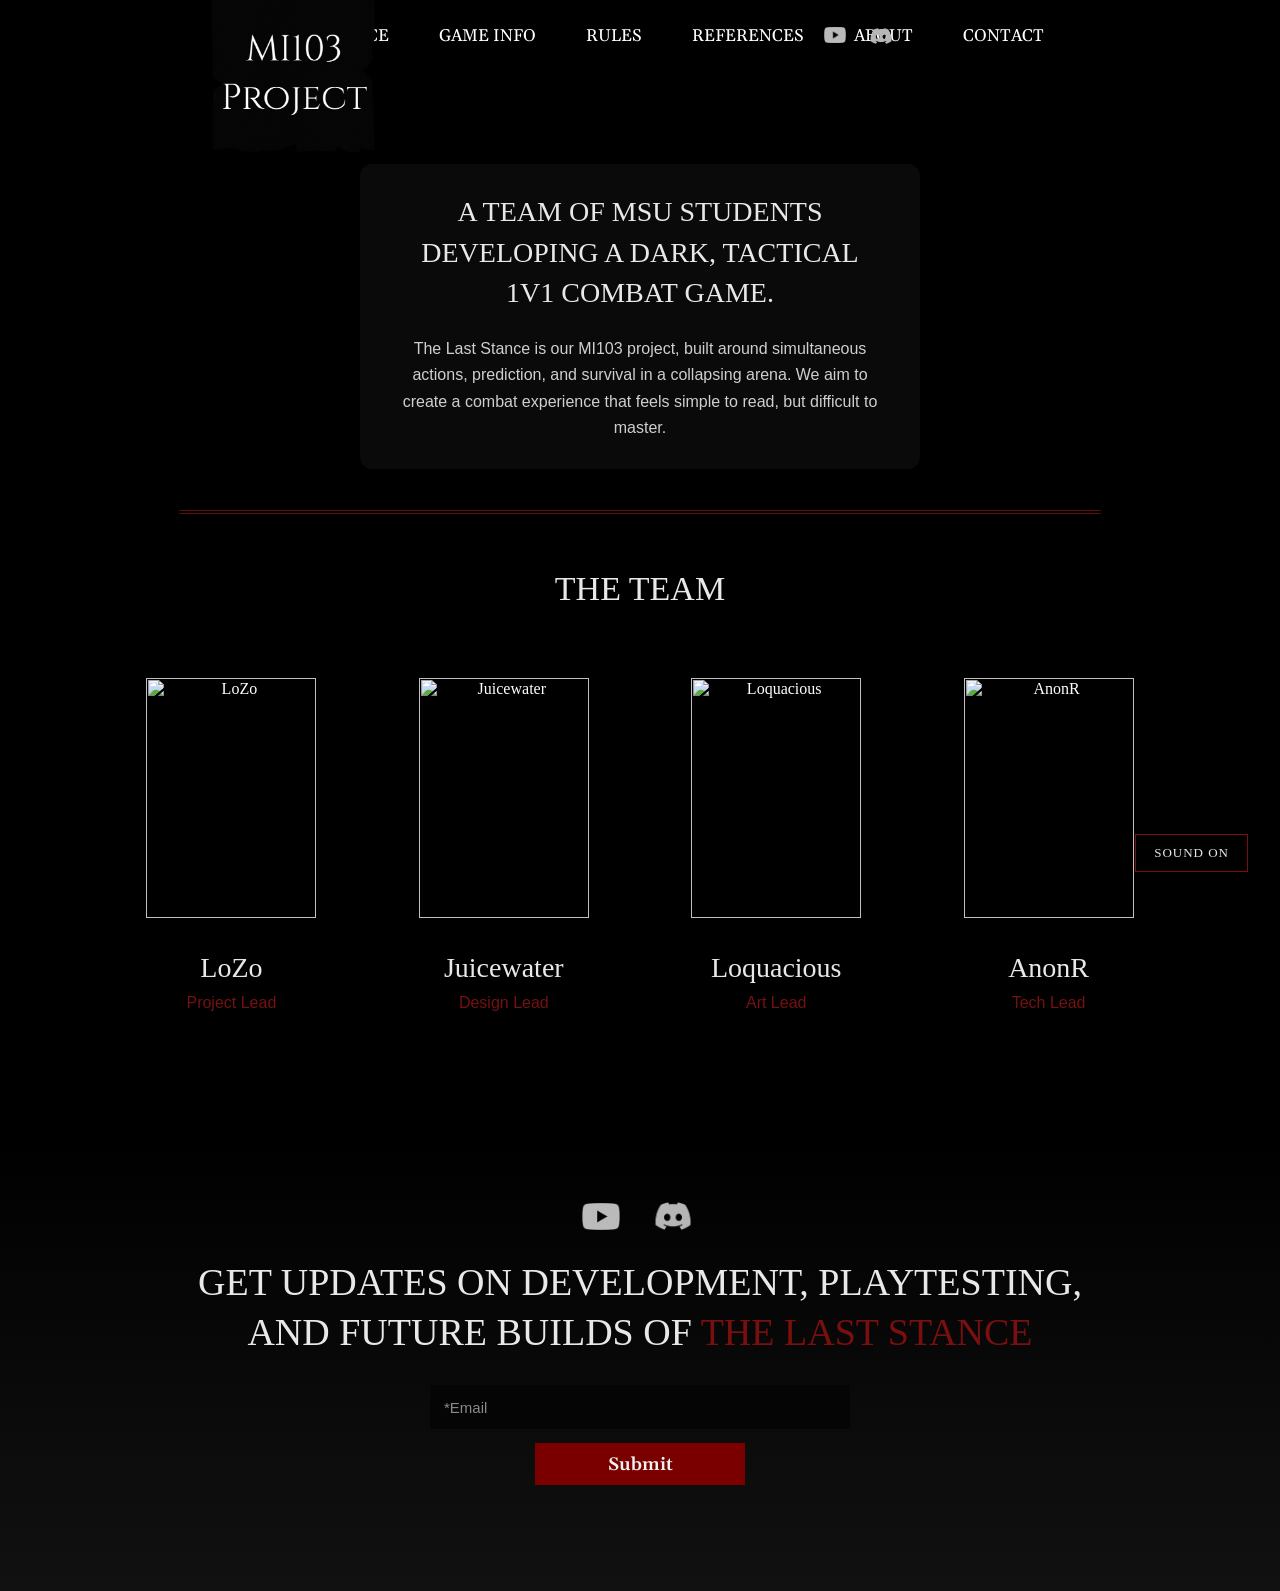
==== about.html @ fd165dd2 "Add files via upload" ====
<html>
    <head>
        <meta charset="UTF-8">
        <title>The Last Stance</title>
        <link rel="stylesheet" href="style.css">
        <link rel="icon" href="assets/Logo_The_Last_Stance.png" type="image/png">
        <link rel="preconnect" href="https://fonts.googleapis.com">
        <link rel="preconnect" href="https://fonts.gstatic.com" crossorigin>
        <link href="https://fonts.googleapis.com/css2?family=Gelasio:wght@400;500;600;700&display=swap" rel="stylesheet">
    </head>

    <script>
        document.addEventListener("DOMContentLoaded", function () {
            document.body.classList.add("fade-in");

            const links = document.querySelectorAll('a[href$=".html"], a[href*=".html#"]');

            links.forEach(link => {
                link.addEventListener("click", function (e) {
                    const href = this.getAttribute("href");

                    if (!href || href.startsWith("#")) return;

                    e.preventDefault();
                    document.body.classList.remove("fade-in");
                    document.body.classList.add("fade-out");

                    setTimeout(() => {
                        window.location.href = href;
                    }, 150);
                });
            });
        });
    </script>

    <body>

        <audio id="bg-music" controls preload="auto">
            <source src="assets/music/Struggler.mp3" type="audio/mpeg">
        </audio>

        <button id="music-toggle" class="music-button" type="button">SOUND ON</button>

        
        <header class="navbar">
            <div class="logo-box">
                <a href="index.html" class="logo-link">
                    <img src="assets/paper.png" alt="MI103 Project Logo" class="logo-image">
                </a>
            </div>

            <nav class="nav-links">
                <a href="index.html">THE LAST STANCE</a>
                <a href="index.html#game-info">GAME INFO</a>
                <a href="index.html#rules">RULES</a>
                <a href="reference.html">REFERENCES</a>
                <a href="about.html">ABOUT</a>
                <a href="#contact">CONTACT</a>
            </nav>

            <div class="social-links">
                <a href="#" aria-label="YouTube">
                    <img src="assets/Youtube_logo.png" alt="YouTube" class="youtube-icon">
                </a>
                <a href="https://discord.gg/TYEYENsBg" aria-label="Discord">
                    <img src="assets/Discord-Logo.png" alt="Discord">
                </a>
            </div>
        </header>


        <section class="about-section">
            <div class="about-intro-box">
                <h2 class="about-intro-title">
                    A TEAM OF MSU STUDENTS<br>
                    DEVELOPING A DARK, TACTICAL 1V1 COMBAT GAME.
                </h2>

                <p class="about-intro-text">
                    The Last Stance is our MI103 project, built around simultaneous actions,
                    prediction, and survival in a collapsing arena. We aim to create a combat
                    experience that feels simple to read, but difficult to master.
                </p>
            </div>

            <div class="double-divider"></div>

            <h2 class="team-title">THE TEAM</h2>

            <div class="team-grid">
                <div class="team-card">
                    <div class="team-image-box">
                        <img src="assets/team-placeholder.png" alt="LoZo" class="team-image">
                    </div>
                    <h3 class="team-name">LoZo</h3>
                    <p class="team-role">Project Lead</p>
                </div>

                <div class="team-card">
                    <div class="team-image-box">
                        <img src="assets/team-placeholder.png" alt="Juicewater" class="team-image">
                    </div>
                    <h3 class="team-name">Juicewater</h3>
                    <p class="team-role">Design Lead</p>
                </div>

                <div class="team-card">
                    <div class="team-image-box">
                        <img src="assets/team-placeholder.png" alt="Loquacious" class="team-image">
                    </div>
                    <h3 class="team-name">Loquacious</h3>
                    <p class="team-role">Art Lead</p>
                </div>

                <div class="team-card">
                    <div class="team-image-box">
                        <img src="assets/team-placeholder.png" alt="AnonR" class="team-image">
                    </div>
                    <h3 class="team-name">AnonR</h3>
                    <p class="team-role">Tech Lead</p>
                </div>
            </div>
        </section>


        <section class="update-section" id="contact">
            <div class="update-icons">
                <a href="#" aria-label="YouTube">
                    <img src="assets/Youtube_logo.png" alt="YouTube" class="footer-youtube-icon" class="sec_youtube_icon">
                </a>
                <a href="https://discord.gg/TYEYENsBg" aria-label="Discord">
                    <img src="assets/Discord-Logo.png" alt="Discord" class="footer-discord-icon">
                </a>
            </div>

            <h2 class="update-title">
                GET UPDATES ON DEVELOPMENT, PLAYTESTING,<br>
                AND FUTURE BUILDS OF <span>THE LAST STANCE</span>
            </h2>

            <form class="update-form">
                <input type="email" class="update-input" placeholder="*Email">
                <button type="submit" class="submit-button">Submit</button>
            </form>
        </section>


<script>
            const music = document.getElementById("bg-music");
            const musicToggle = document.getElementById("music-toggle");

            window.addEventListener("load", async () => {
                const savedTime = localStorage.getItem("musicTime");
                const shouldPlay = localStorage.getItem("musicPlaying");

                if (savedTime) {
                    music.currentTime = parseFloat(savedTime);
                }

                if (shouldPlay === "true") {
                    try {
                        await music.play();
                        musicToggle.textContent = "SOUND OFF";
                    } catch (error) {
                        console.log("Autoplay was blocked:", error);
                        musicToggle.textContent = "SOUND ON";
                    }
                }
            });

            music.addEventListener("timeupdate", () => {
                localStorage.setItem("musicTime", music.currentTime);
            });

            musicToggle.addEventListener("click", async () => {
                try {
                    if (music.paused) {
                        await music.play();
                        localStorage.setItem("musicPlaying", "true");
                        musicToggle.textContent = "SOUND OFF";
                    } else {
                        music.pause();
                        localStorage.setItem("musicPlaying", "false");
                        musicToggle.textContent = "SOUND ON";
                    }
                } catch (error) {
                    console.error("music failed:", error);
                }
            });

            window.addEventListener("beforeunload", () => {
                localStorage.setItem("musicTime", music.currentTime);
            });
        </script>

    </body>

</html>
---- style.css ----
html {
    scroll-behavior: smooth;
}

body {
    opacity: 1;
    transition: opacity 0.2s ease;
}

body.fade-out {
    opacity: 0;
}

body.fade-in {
    opacity: 0;
    animation: pageFadeIn 0.35s ease forwards;
}

@keyframes pageFadeIn {
    from {
        opacity: 0;
    }
    to {
        opacity: 1;
    }
}


.music-button {
    position: fixed;
    right: 32px;
    bottom: 28px;
    z-index: 2000;
    background-color: rgba(0, 0, 0, 0.75);
    border: 1px solid #7a0f0f;
    color: #e8e8e8;
    font-family: "Cinzel", serif;
    font-size: 13px;
    letter-spacing: 1px;
    padding: 10px 18px;
    cursor: pointer;
    transition: background-color 0.25s ease, color 0.25s ease;
}

.music-button:hover {
    background-color: #7a0f0f;
    color: #ffffff;
}


body {
    margin: 0;
    background-color: #000000;
    color: #FFFFFF;
}

.navbar {
    position: fixed;
    top: 0;
    left: 0;
    width: 100%;
    height: 72px;
    background-color: rgb(0, 0, 0);
    display: flex;
    align-items: center;
    justify-content: center;
    padding: 0 36px;
    box-sizing: border-box;
    z-index: 1000;
}

.logo-box {
    position: absolute;
    left: 15%;
    display: flex;
    align-items: center;
    transform: translateY(37px);
    
}

.logo-link {
    display: block;
}

.logo-image {
    height: 190px;
    width: auto;
    display: block;
    transition: filter 0.25s ease;
}

.logo-link:hover .logo-image {
    filter: brightness(2);
}

.nav-links {
    display: flex;
    align-items: center;
    gap: 50px;
}

.nav-links a {
    color: FFFFFF;
    text-decoration: none;
    font-family: Gelasio;
    font-size: 17px;
    transition: color 0.25s ease;
}

.nav-links a:hover {
    color: #741111;
}

.social-links {
    display: flex;
    position: absolute;
    right: 30%;
    gap: 20px;

}

.social-links a {
    align-items: center;
    justify-content: center;

}

.social-links img {
    width: 30px;
    height: 30px;
    object-fit: contain;
}

.social-links .youtube-icon {
    width: 22px;
    height: 22px;
    object-fit: contain;
    transform: translateY(3px);
}

.hero-section {
    width: 100%;
    padding-top: 72px;
    box-sizing: border-box;
    overflow: hidden;
}

.hero-image {
    width: 100%;
    height: auto;
    display: block;
}



.intro-section {
    padding: 110px 0 140px;
}

.intro-heading {
    text-align: center;
    margin-bottom: 36px;
}

.intro-label {
    font-family: "Cinzel", serif;
    font-size: 19px;
    font-weight: lighter;
    color: #741111;
    margin: 0 0 10px 0;

    display: flex;
    align-items: center;
    justify-content: center;
    gap: 14px;
}

.intro-label::before,
.intro-label::after {
    content: "";
    display: block;
    width: 70px;
    height: 1px;
    background-color: #741111;
}


.intro-title {
    font-family: "Cinzel", serif;
    font-size: 54px;
    font-weight: 400;
    color: #ffffff;
    margin: 0;
}

.intro-summary {
    max-width: 700px;
    margin: 0 auto 90px auto;
    text-align: center;
}

.intro-summary p {
    font-family: "Cinzel", serif;
    font-size: 20px;
    line-height: 1.45;
    color: #ffffff;
    margin: 0;
}

.feature-row {
    width: 78%;
    margin: 0 auto 120px auto;
    display: flex;
    align-items: center;
    justify-content: space-between;
    gap: 90px;
}

.feature-row.reverse {
    flex-direction: row-reverse;
}

.feature-image-box {
    flex: 1;
}

.feature-image {
    width: 100%;
    height: auto;
    display: block;
}

.feature-text-box {
    flex: 1;
}

.feature-text-box h3 {
    font-family: "Cinzel", serif;
    font-size: 42px;
    font-weight: 400;
    color: #ffffff;
    margin: 0 0 14px 0;
}

.feature-text-box p {
    font-family: "Cinzel", serif;
    font-size: 18px;
    line-height: 1.5;
    color: #ffffff;
    margin: 0;
}

.double-divider {
    width: 72%;
    height: 6px;
    margin: 5px auto 55px auto;
    position: relative;
}

.double-divider::before,
.double-divider::after {
    content: "";
    position: absolute;
    left: 0;
    width: 100%;
    height: 1px;
    background-color: #5D0B0B;
}

.double-divider::before {
    top: 1px;
}

.double-divider::after {
    top: 4px;
}

.rules-section {
    background-color: #000000;
    padding: 50px 0 120px;
}

.rules-heading {
    text-align: center;
    margin-bottom: 60px;
}

.rules-label {
    font-family: "Cinzel", sans-serif;
    font-size: 19px;
    font-weight: 300;
    color: #741111;
    letter-spacing: 1px;
    margin: 0 0 14px 0;

    display: flex;
    align-items: center;
    justify-content: center;
    gap: 12px;
}

.rules-label::before,
.rules-label::after {
    content: "";
    display: block;
    width: 55px;
    height: 1px;
    background-color: #741111;
    opacity: 0.9;
}

.rules-title {
    font-family: "Cinzel", serif;
    font-size: 54px;
    font-weight: 300;
    color: #e8e8e8;
    margin: 0;
}

.rules-grid {
    width: 45%;
    margin: 0 auto;
    display: grid;
    grid-template-columns: 1fr 1fr;
    column-gap: 120px;
    row-gap: 54px;
}

.rule-card h3 {
    font-family: "Cinzel", serif;
    font-size: 20px;
    font-weight: 300;
    color: #e8e8e8;
    margin: 0 0 14px 0;
    letter-spacing: 0.5px;
}

.rule-card h3 span {
    color: #741111;
    margin-right: 6px;
}

.rule-list {
    list-style: none;
    padding: 0;
    margin: 0;
}

.rule-list li {
    font-family: "42dot Sans", sans-serif;
    font-size: 14px;
    line-height: 1.55;
    color: #cfcfcf;
    margin: 0 0 6px 0;
    padding-left: 22px;
    position: relative;
}

.rule-list li::before {
    content: "";
    position: absolute;
    left: 0;
    top: 4px;
    width: 10px;
    height: 10px;
    background-image: url("assets/arrow.png");
    background-size: contain;
    background-repeat: no-repeat;
    background-position: center;
}





.update-section {
    background: linear-gradient(to bottom, #000000 0%, #111111 100%);
    padding: 70px 0 90px;
    text-align: center;
}

.update-icons {
    display: flex;
    justify-content: center;
    align-items: center;
    gap: 28px;
    margin-bottom: 28px;
}

.update-icons a {
    display: flex;
    align-items: center;
    justify-content: center;
}

.footer-youtube-icon {
    width: 38px;
    height: auto;
    display: block;
}

.footer-discord-icon {
    width: 50px;
    height: auto;
    display: block;
}

.update-title {
    font-family: "Cinzel", serif;
    font-size: 38px;
    font-weight: 400;
    line-height: 1.3;
    color: #e8e8e8;
    margin: 0 0 28px 0;
}

.update-title span {
    color: #7a0f0f;
}

.update-form {
    display: flex;
    justify-content: center;
}

.update-input {
    width: 420px;
    max-width: 80%;
    height: 44px;
    background-color: #050505;
    border: none;
    outline: none;
    color: #d9d9d9;
    font-family: "42dot Sans", sans-serif;
    font-size: 15px;
    padding: 0 14px;
    box-sizing: border-box;
}

.update-input::placeholder {
    color: #8a8a8a;
}

.update-form {
    display: flex;
    flex-direction: column;
    align-items: center;
    gap: 14px;
}

.submit-button {
    width: 210px;
    height: 42px;
    background-color: #7a0000;
    border: none;
    color: #f2f2f2;
    font-family: "Gelasio", serif;
    font-size: 18px;
    font-weight: 600;
    cursor: pointer;
}




.about-section {
    background-color: #000000;
    padding: 110px 0 120px;
    text-align: center;
}

.about-intro-box {
    width: 560px;
    max-width: 78%;
    margin: 0 auto 40px auto;
    padding: 28px 36px;
    background-color: #0a0a0a;
    border-radius: 12px;
    box-sizing: border-box;
}

.about-intro-title {
    font-family: "Cinzel", serif;
    font-size: 28px;
    font-weight: 400;
    line-height: 1.45;
    color: #e8e8e8;
    margin: 0 0 22px 0;
}

.about-intro-text {
    font-family: "42dot Sans", sans-serif;
    font-size: 16px;
    line-height: 1.65;
    color: #cfcfcf;
    margin: 0;
}

.team-title {
    font-family: "Cinzel", serif;
    font-size: 34px;
    font-weight: 400;
    color: #e8e8e8;
    margin: 20px 0 70px 0;
    text-align: center;
}

.team-grid {
    width: 82%;
    margin: 0 auto;
    display: grid;
    grid-template-columns: repeat(4, 1fr);
    column-gap: 40px;
    row-gap: 40px;
}

.team-card {
    text-align: center;
}

.team-image-box {
    width: 170px;
    height: 240px;
    margin: 0 auto 34px auto;
    overflow: hidden;
}

.team-image {
    width: 100%;
    height: 100%;
    object-fit: cover;
    display: block;
}

.team-name {
    font-family: "Cinzel", serif;
    font-size: 28px;
    font-weight: 400;
    color: #e8e8e8;
    margin: 0 0 10px 0;
}

.team-role {
    font-family: "Cinzel", sans-serif;
    font-size: 16px;
    color: #741111;
    margin: 0;
}




.reference-text {
    width: 37%;
    margin: 50px auto 40px auto;
    text-align: left;
}

.reference-intro {
    font-family: "Cinzel", serif;
    font-size: 20px;
    line-height: 1.5;
    color: #e8e8e8;
    margin: 0 0 24px 0;
}

.reference-image-row {
    width: 72%;
    margin: 40px auto 0 auto;
    display: flex;
    justify-content: center;
    align-items: flex-end;
    gap: 36px;
}

.reference-image {
    width: auto;
    height: 420px;
    object-fit: contain;
    display: block;
}

.reference-page {
    padding-top: 110px;
}
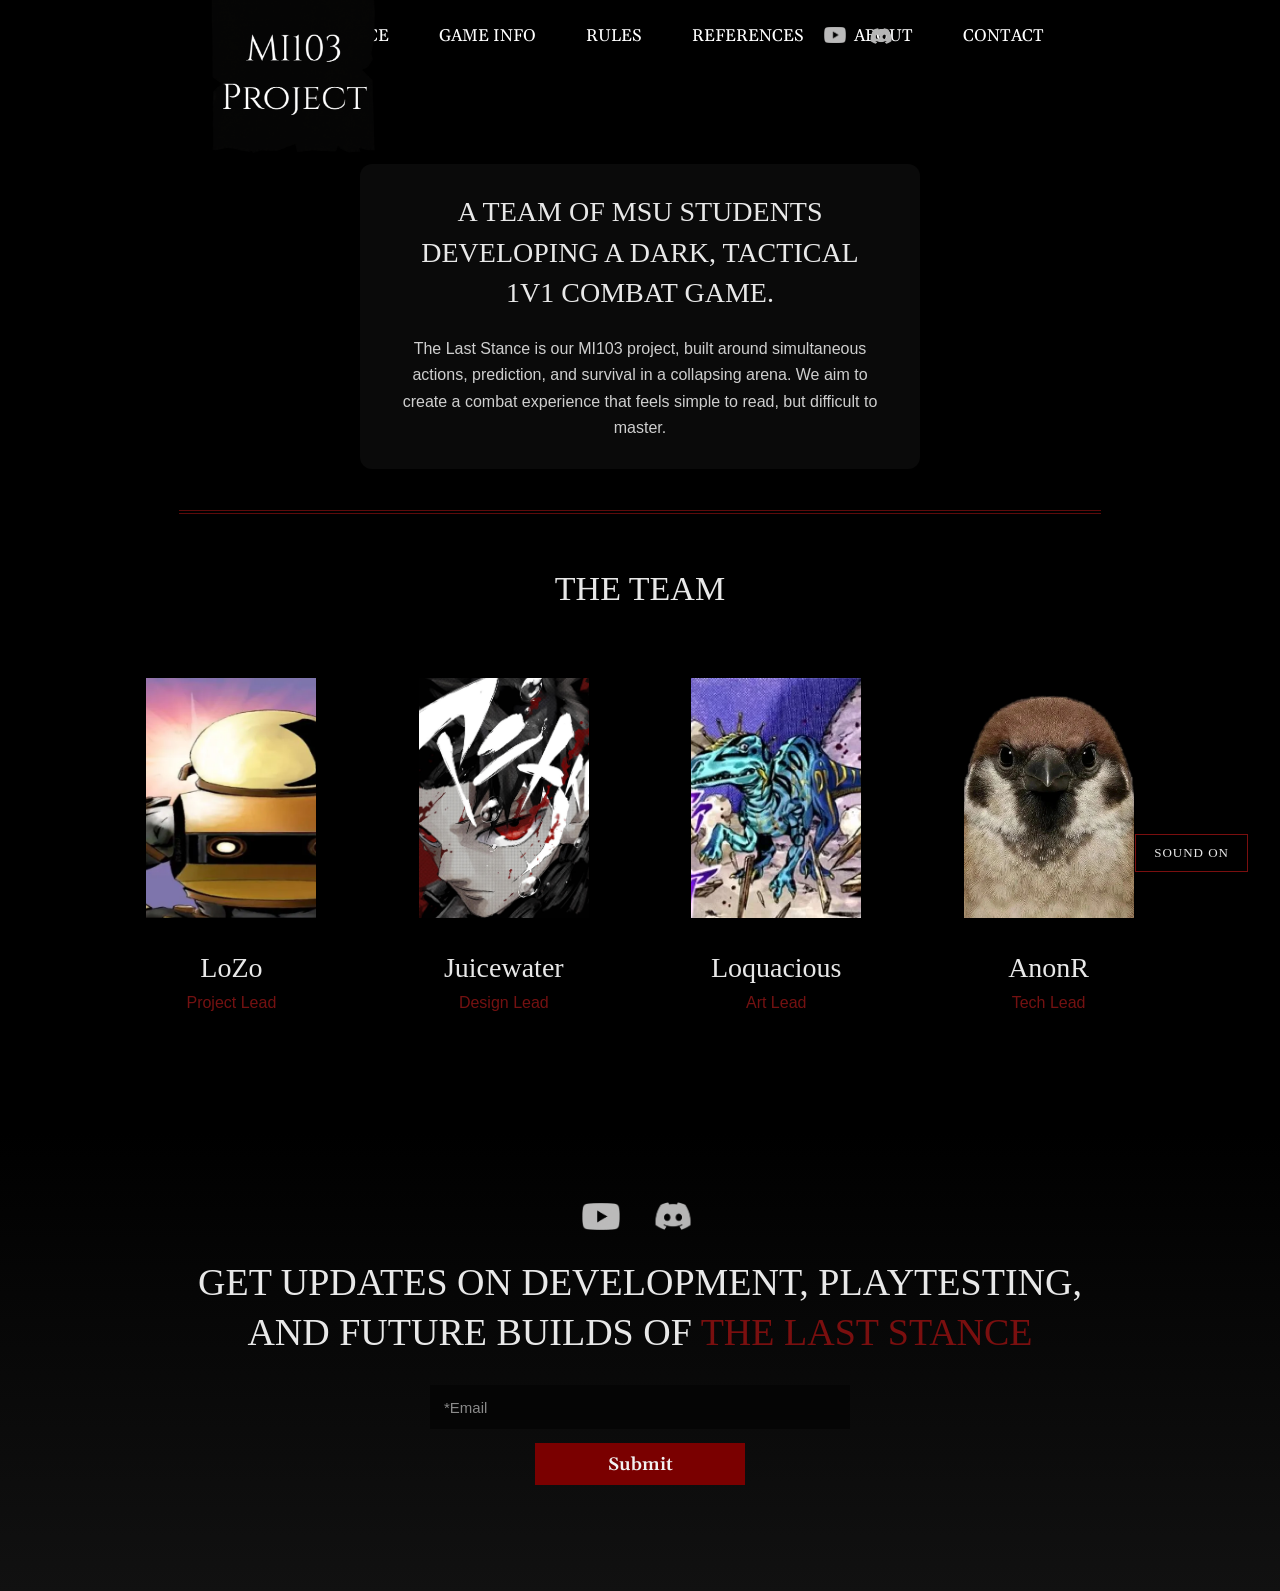
==== commit b526bb83: "Add files via upload" ====
--- a/about.html
+++ b/about.html
@@ -59,7 +59,7 @@
             </nav>
 
             <div class="social-links">
-                <a href="#" aria-label="YouTube">
+                <a href="https://youtu.be/ySfu28yDXVg" aria-label="YouTube">
                     <img src="assets/Youtube_logo.png" alt="YouTube" class="youtube-icon">
                 </a>
                 <a href="https://discord.gg/TYEYENsBg" aria-label="Discord">
@@ -90,7 +90,7 @@
             <div class="team-grid">
                 <div class="team-card">
                     <div class="team-image-box">
-                        <img src="assets/team-placeholder.png" alt="LoZo" class="team-image">
+                        <img src="assets/Lozo.png" alt="LoZo" class="team-image">
                     </div>
                     <h3 class="team-name">LoZo</h3>
                     <p class="team-role">Project Lead</p>
@@ -98,7 +98,7 @@
 
                 <div class="team-card">
                     <div class="team-image-box">
-                        <img src="assets/team-placeholder.png" alt="Juicewater" class="team-image">
+                        <img src="assets/juicewater.png" alt="Juicewater" class="team-image">
                     </div>
                     <h3 class="team-name">Juicewater</h3>
                     <p class="team-role">Design Lead</p>
@@ -106,7 +106,7 @@
 
                 <div class="team-card">
                     <div class="team-image-box">
-                        <img src="assets/team-placeholder.png" alt="Loquacious" class="team-image">
+                        <img src="assets/Loquacious.png" alt="Loquacious" class="team-image">
                     </div>
                     <h3 class="team-name">Loquacious</h3>
                     <p class="team-role">Art Lead</p>
@@ -114,7 +114,7 @@
 
                 <div class="team-card">
                     <div class="team-image-box">
-                        <img src="assets/team-placeholder.png" alt="AnonR" class="team-image">
+                        <img src="assets/AnonR.png" alt="AnonR" class="team-image">
                     </div>
                     <h3 class="team-name">AnonR</h3>
                     <p class="team-role">Tech Lead</p>
@@ -125,7 +125,7 @@
 
         <section class="update-section" id="contact">
             <div class="update-icons">
-                <a href="#" aria-label="YouTube">
+                <a href="https://youtu.be/ySfu28yDXVg" aria-label="YouTube">
                     <img src="assets/Youtube_logo.png" alt="YouTube" class="footer-youtube-icon" class="sec_youtube_icon">
                 </a>
                 <a href="https://discord.gg/TYEYENsBg" aria-label="Discord">
--- a/style.css
+++ b/style.css
@@ -208,12 +208,12 @@
 }
 
 .feature-row {
-    width: 78%;
-    margin: 0 auto 120px auto;
+    width: 72%;
+    margin: 0 auto 80px auto;
     display: flex;
     align-items: center;
     justify-content: space-between;
-    gap: 90px;
+    gap: 56px;
 }
 
 .feature-row.reverse {
@@ -222,16 +222,44 @@
 
 .feature-image-box {
     flex: 1;
+    display: flex;
+    align-items: center;
+    justify-content: center;
 }
 
 .feature-image {
     width: 100%;
-    height: auto;
-    display: block;
+    max-width: 640px;
+    height: 360px;
+    object-fit: cover;
+    display: block;
+}
+
+.feature-image-ui {
+    max-width: 720px;
+    height: 400px;
+    object-fit: contain;
 }
 
 .feature-text-box {
     flex: 1;
+    padding-left: 24px;
+    padding-right: 24px;
+    box-sizing: border-box;
+}
+
+.feature-row.reverse .feature-text-box {
+    padding-left: 6%;
+    padding-right: 0;
+}
+
+.feature-row:not(.reverse) .feature-text-box {
+    padding-left: 0;
+    padding-right: 48px;
+}
+
+.feature-image-duel {
+    transform: translateX(-27.5%);
 }
 
 .feature-text-box h3 {
@@ -243,7 +271,7 @@
 }
 
 .feature-text-box p {
-    font-family: "Cinzel", serif;
+    font-family: "42dot Sans", sans-serif;
     font-size: 18px;
     line-height: 1.5;
     color: #ffffff;
